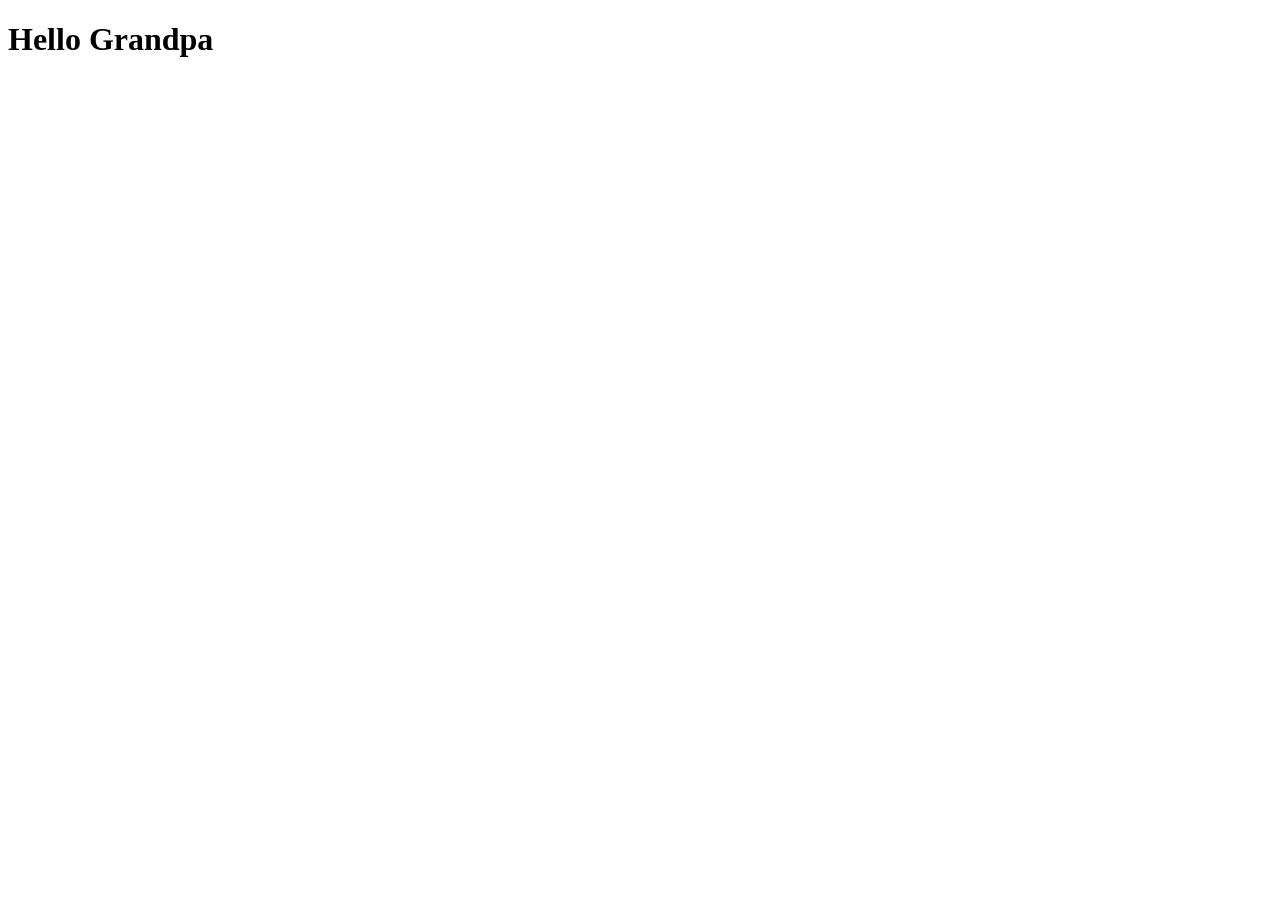
==== grandpa/index.html @ 9c37d734 "Initial setup" ====
<!DOCTYPE html>
<html lang="en">
<head>
    <meta charset="UTF-8">
    <meta name="viewport" content="width=device-width, initial-scale=1.0">
    <title>Happy 80th Birthday</title>

    <!-- Link Preview-->
    <meta property="og:title" content="Happy 80th, Grandpa">
    <meta property="og:description" content="A birthday card from Maia">
    <meta property="og:image" content="https://YOUR-USERNAME.github.io/happy-80/grandpa/preview.png">
    <meta property="og:type" content="website">
    <body>
      <h1>Hello Grandpa</h1>
    </body>
</head>
</html>
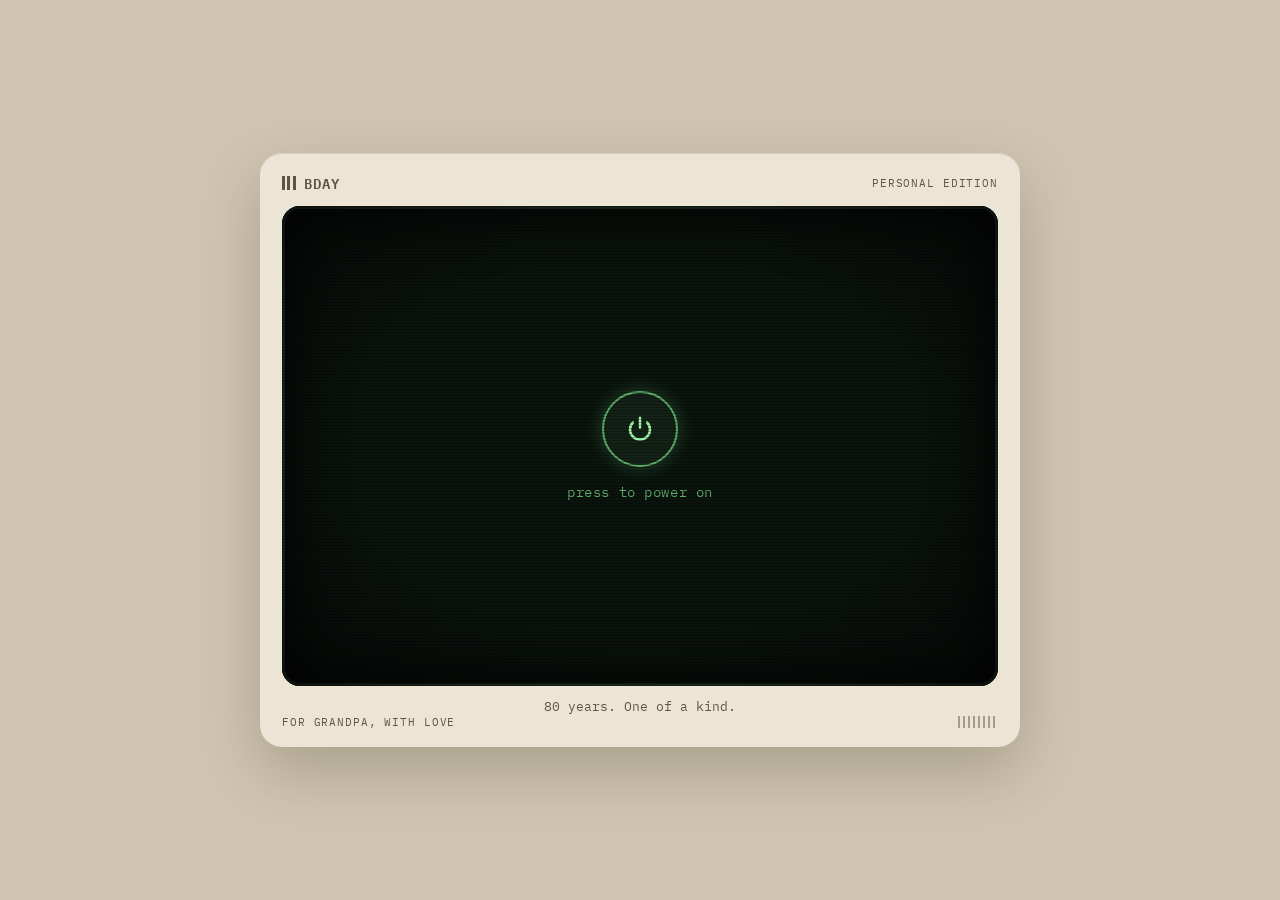
==== commit ea21e2e3: "feat(grandpa): add CRT case css layout and power-on animation" ====
--- a/grandpa/index.html
+++ b/grandpa/index.html
@@ -1,17 +1,60 @@
 <!DOCTYPE html>
+<!--
+  Hi Grandpa. Yes, I wrote this for you, from scratch.
+  Happy 80th. Love, Maia
+-->
 <html lang="en">
 <head>
-    <meta charset="UTF-8">
-    <meta name="viewport" content="width=device-width, initial-scale=1.0">
-    <title>Happy 80th Birthday</title>
+  <meta charset="UTF-8">
+  <meta name="viewport" content="width=device-width, initial-scale=1.0, viewport-fit=cover">
+  <title>Happy 80th, Grandpa</title>
 
-    <!-- Link Preview-->
-    <meta property="og:title" content="Happy 80th, Grandpa">
-    <meta property="og:description" content="A birthday card from Maia">
-    <meta property="og:image" content="https://YOUR-USERNAME.github.io/happy-80/grandpa/preview.png">
-    <meta property="og:type" content="website">
-    <body>
-      <h1>Hello Grandpa</h1>
-    </body>
+  <!-- Link preview when texted -->
+  <meta property="og:title" content="Happy 80th, Grandpa">
+  <meta property="og:description" content="A birthday card from Maia">
+  <meta property="og:image" content="https://maiakbard.github.io/happy-80/grandpa/preview.png">
+  <meta property="og:type" content="website">
+
+  <link rel="preconnect" href="https://fonts.googleapis.com">
+  <link rel="preconnect" href="https://fonts.gstatic.com" crossorigin>
+  <link href="https://fonts.googleapis.com/css2?family=IBM+Plex+Mono:wght@400;600&display=swap" rel="stylesheet">
+  <link rel="stylesheet" href="styles.css">
 </head>
+<body>
+  <main class="case">
+    <header class="case-top">
+      <span class="brand"><span class="brand-mark" aria-hidden="true"></span>BDAY</span>
+      <span class="edition">PERSONAL EDITION</span>
+    </header>
+
+    <section class="screen" id="screen">
+      <div class="display" id="display">
+        <div class="screen-bar">
+          <span>BDAY-OS / 8.0</span>
+        </div>
+        <div class="terminal" id="terminal" aria-live="polite"></div>
+      </div>
+
+      <div class="power" id="power">
+        <button class="power-btn" id="power-btn" aria-label="Power on">
+          <svg viewBox="0 0 24 24" width="30" height="30" aria-hidden="true">
+            <path d="M12 3v8" />
+            <path d="M6.3 6.8a8 8 0 1 0 11.4 0" />
+          </svg>
+        </button>
+        <p>press to power on</p>
+      </div>
+    </section>
+
+    <footer class="case-bottom">
+      <p class="tagline">80 years. One of a kind.</p>
+      <div class="case-foot">
+        <span>FOR GRANDPA, WITH LOVE</span>
+        <span class="vents" aria-hidden="true"></span>
+      </div>
+    </footer>
+  </main>
+
+  <script src="main.js"></script>
+</body>
 </html>
--- a/grandpa/styles.css
+++ b/grandpa/styles.css
@@ -0,0 +1,256 @@
+/* Design tokens */
+:root {
+  --desk: #cfc5b1;          /* page background */
+  --case: #ece5d6;          /* beige computer case */
+  --case-edge: #d8cfbc;
+  --case-ink: #5c5546;      /* text printed on the case */
+  --glass: #0b130d;         /* dark CRT glass */
+  --phosphor: #9df5a8;      /* green text */
+  --phosphor-dim: #5fae6b;
+  --amber: #f3c56b;         /* warnings */
+  --glow: rgba(120, 255, 150, 0.45);
+  --mono: "IBM Plex Mono", ui-monospace, "SF Mono", Menlo, Consolas, monospace;
+}
+
+* { box-sizing: border-box; }
+
+/* make the `hidden` attribute always win, even over display: flex */
+[hidden] { display: none !important; }
+
+html, body { height: 100%; }
+
+body {
+  margin: 0;
+  background: var(--desk);
+  font-family: var(--mono);
+  color: var(--case-ink);
+  display: flex;
+  justify-content: center;
+  -webkit-tap-highlight-color: transparent;
+}
+
+/* The beige computer case */
+.case {
+  width: 100%;
+  max-width: 760px;
+  min-height: 100vh;
+  min-height: 100dvh;       /* handles phone browser toolbars */
+  background: var(--case);
+  display: flex;
+  flex-direction: column;
+  gap: 12px;
+  padding: max(14px, env(safe-area-inset-top)) 14px max(14px, env(safe-area-inset-bottom));
+  box-shadow: inset 0 0 0 1px var(--case-edge);
+}
+
+@media (min-width: 700px) {
+  body { align-items: center; padding: 32px 16px; }
+  .case {
+    min-height: 0;
+    border-radius: 22px;
+    padding: 18px 22px;
+    box-shadow: 0 1px 0 var(--case-edge) inset, 0 24px 60px rgba(60, 50, 30, 0.25);
+  }
+}
+
+.case-top,
+.case-foot {
+  display: flex;
+  justify-content: space-between;
+  align-items: center;
+  font-size: 11px;
+  letter-spacing: 0.08em;
+}
+
+.brand {
+  display: flex;
+  align-items: center;
+  gap: 8px;
+  font-weight: 600;
+  font-size: 14px;
+}
+
+/* little "logo": three bars */
+.brand-mark {
+  width: 14px;
+  height: 14px;
+  background: linear-gradient(90deg,
+    var(--case-ink) 0 3px, transparent 3px 5.5px,
+    var(--case-ink) 5.5px 8.5px, transparent 8.5px 11px,
+    var(--case-ink) 11px 14px);
+}
+
+.tagline {
+  margin: 0;
+  text-align: center;
+  font-size: 13px;
+}
+
+.vents {
+  width: 40px;
+  height: 12px;
+  background: repeating-linear-gradient(90deg, var(--case-ink) 0 1.5px, transparent 1.5px 5px);
+  opacity: 0.5;
+}
+
+/* The CRT screen */
+.screen {
+  position: relative;
+  flex: 1;
+  min-height: 460px;
+  background: var(--glass);
+  border-radius: 18px;
+  overflow: hidden;
+  box-shadow:
+    inset 0 0 0 3px #1c2a1f,
+    inset 0 0 60px rgba(0, 0, 0, 0.9);
+}
+
+@media (min-width: 700px) {
+  .screen { min-height: 480px; }
+}
+
+/* scan lines + curved-glass vignette, drawn on top of everything */
+.screen::before,
+.screen::after {
+  content: "";
+  position: absolute;
+  inset: 0;
+  pointer-events: none;   /* taps go straight through to the buttons */
+  z-index: 5;
+}
+
+.screen::before {
+  background: repeating-linear-gradient(
+    to bottom,
+    rgba(0, 0, 0, 0.28) 0 1px,
+    transparent 1px 3px
+  );
+}
+
+.screen::after {
+  background: radial-gradient(ellipse at center, transparent 55%, rgba(0, 0, 0, 0.55) 100%);
+  animation: flicker 4s infinite;
+}
+
+@keyframes flicker {
+  0%, 100% { opacity: 1; }
+  47% { opacity: 0.92; }
+  50% { opacity: 1; }
+  52% { opacity: 0.95; }
+}
+
+/* everything that "turns on" lives in .display */
+.display {
+  position: absolute;
+  inset: 0;
+  padding: 16px 18px;
+  display: flex;
+  flex-direction: column;
+  gap: 14px;
+  color: var(--phosphor);
+  text-shadow: 0 0 6px var(--glow);
+  visibility: hidden;      /* off until the power button is pressed */
+}
+
+.display.on {
+  visibility: visible;
+  animation: crt-on 0.9s ease-out both;
+}
+
+/* classic CRT power-on: dot -> thin line -> full screen */
+@keyframes crt-on {
+  0%   { transform: scale(0, 0.006); background-color: #e8ffec; }
+  35%  { transform: scale(1, 0.006); background-color: #e8ffec; }
+  60%  { transform: scale(1, 1);     background-color: rgba(157, 245, 168, 0.25); }
+  100% { transform: scale(1, 1);     background-color: rgba(157, 245, 168, 0); }
+}
+
+.screen-bar {
+  display: flex;
+  justify-content: space-between;
+  align-items: center;
+  font-size: 11px;
+  color: var(--phosphor-dim);
+  letter-spacing: 0.06em;
+}
+
+.terminal {
+  flex: 1;
+  font-size: 16px;
+  line-height: 1.55;
+  white-space: pre-wrap;
+  word-break: break-word;
+  overflow-y: auto;
+}
+
+/* blinking block cursor */
+.cursor {
+  display: inline-block;
+  width: 0.6em;
+  height: 1.05em;
+  vertical-align: text-bottom;
+  background: var(--phosphor);
+  box-shadow: 0 0 8px var(--glow);
+  animation: blink 1.06s steps(1) infinite;
+}
+
+@keyframes blink {
+  50% { opacity: 0; }
+}
+
+/* Power button */
+.power {
+  position: absolute;
+  inset: 0;
+  display: flex;
+  flex-direction: column;
+  align-items: center;
+  justify-content: center;
+  gap: 16px;
+  color: var(--phosphor-dim);
+  font-size: 14px;
+  letter-spacing: 0.04em;
+}
+
+.power p { margin: 0; }
+
+.power-btn {
+  width: 76px;
+  height: 76px;
+  border-radius: 50%;
+  border: 2px solid var(--phosphor-dim);
+  background: rgba(157, 245, 168, 0.06);
+  color: var(--phosphor);
+  display: grid;
+  place-items: center;
+  cursor: pointer;
+  box-shadow: 0 0 18px rgba(120, 255, 150, 0.25);
+  animation: breathe 2.4s ease-in-out infinite;
+}
+
+.power-btn svg {
+  fill: none;
+  stroke: currentColor;
+  stroke-width: 2;
+  stroke-linecap: round;
+}
+
+.power-btn:focus-visible {
+  outline: 2px solid var(--phosphor);
+  outline-offset: 4px;
+}
+
+/* gentle glow so the eye goes straight to it */
+@keyframes breathe {
+  0%, 100% { box-shadow: 0 0 12px rgba(120, 255, 150, 0.2); }
+  50%      { box-shadow: 0 0 26px rgba(120, 255, 150, 0.5); }
+}
+
+/* Accessibility: less motion if the phone asks for it */
+@media (prefers-reduced-motion: reduce) {
+  *, *::before, *::after {
+    animation-duration: 0.01ms !important;
+    animation-iteration-count: 1 !important;
+  }
+}
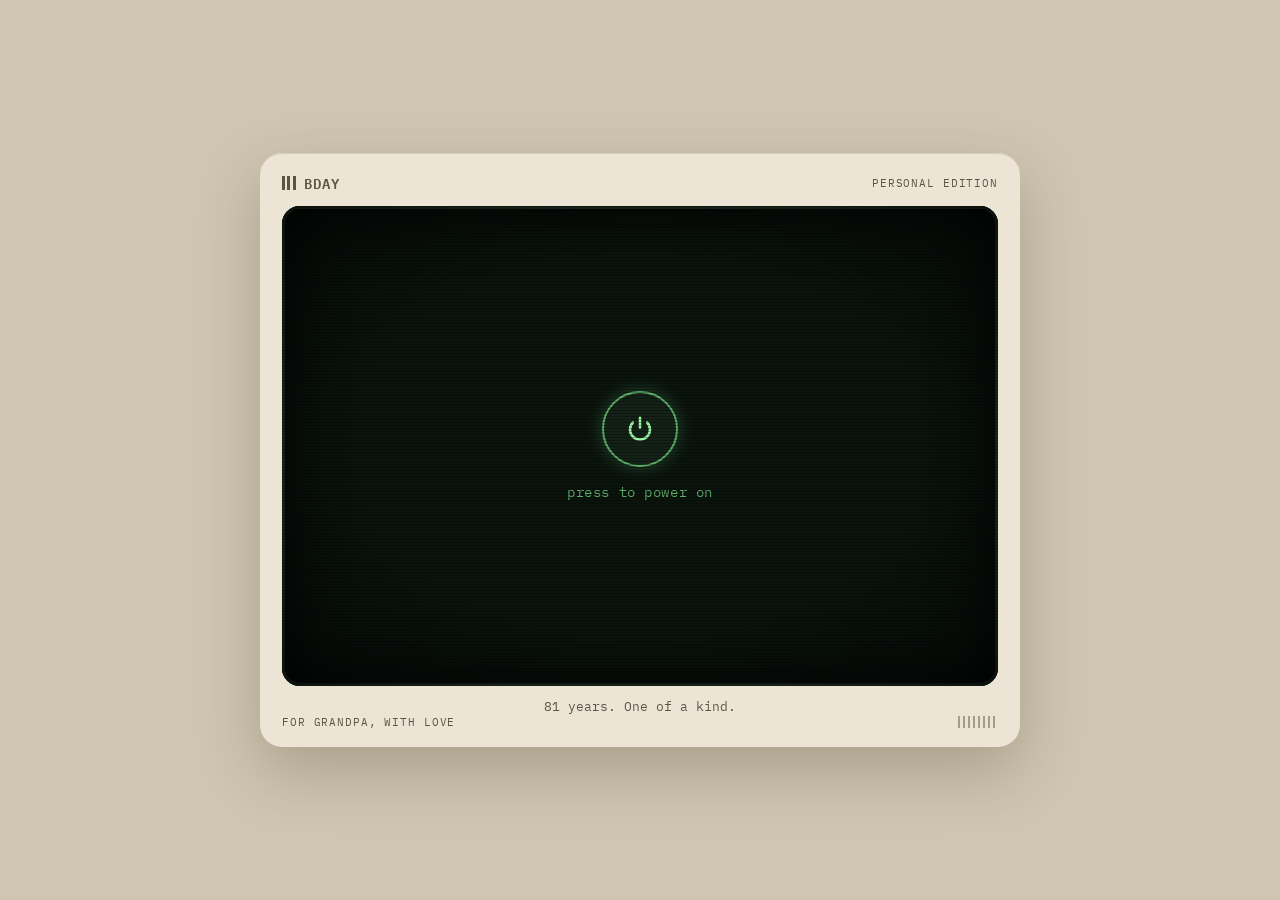
==== commit 05745a08: "feat(grandpa): update card for 81st birthday" ====
--- a/grandpa/index.html
+++ b/grandpa/index.html
@@ -1,16 +1,16 @@
 <!DOCTYPE html>
 <!--
   Hi Grandpa. Yes, I wrote this for you, from scratch.
-  Happy 80th. Love, Maia
+  Happy 81st. Love, Maia
 -->
 <html lang="en">
 <head>
   <meta charset="UTF-8">
   <meta name="viewport" content="width=device-width, initial-scale=1.0, viewport-fit=cover">
-  <title>Happy 80th, Grandpa</title>
+  <title>Happy 81st, Grandpa</title>
 
   <!-- Link preview when texted -->
-  <meta property="og:title" content="Happy 80th, Grandpa">
+  <meta property="og:title" content="Happy 81st, Grandpa">
   <meta property="og:description" content="A birthday card from Maia">
   <meta property="og:image" content="https://maiakbard.github.io/happy-80/grandpa/preview.png">
   <meta property="og:type" content="website">
@@ -30,7 +30,8 @@
     <section class="screen" id="screen">
       <div class="display" id="display">
         <div class="screen-bar">
-          <span>BDAY-OS / 8.0</span>
+          <span>BDAY-OS / 8.1</span>
+          <button class="mute" id="mute" aria-pressed="false">sound on</button>
         </div>
         <div class="terminal" id="terminal" aria-live="polite"></div>
       </div>
@@ -44,10 +45,19 @@
         </button>
         <p>press to power on</p>
       </div>
+
+      <button class="skip" id="skip" hidden>skip</button>
     </section>
 
+    <nav class="commands" id="commands" aria-label="Commands" hidden>
+      <button data-cmd="wish">wish</button>
+      <button data-cmd="cake">cake</button>
+      <button data-cmd="about">about</button>
+      <button data-cmd="help">help</button>
+    </nav>
+
     <footer class="case-bottom">
-      <p class="tagline">80 years. One of a kind.</p>
+      <p class="tagline">81 years. One of a kind.</p>
       <div class="case-foot">
         <span>FOR GRANDPA, WITH LOVE</span>
         <span class="vents" aria-hidden="true"></span>
--- a/grandpa/styles.css
+++ b/grandpa/styles.css
@@ -177,6 +177,7 @@
 
 .terminal {
   flex: 1;
+  min-height: 0;
   font-size: 16px;
   line-height: 1.55;
   white-space: pre-wrap;
@@ -253,4 +254,359 @@
     animation-duration: 0.01ms !important;
     animation-iteration-count: 1 !important;
   }
-}+}
+
+/* Boot sequence */
+.line { display: block; min-height: 1.55em; }
+.title { font-weight: 600; font-size: 20px; }
+.dim { color: var(--phosphor-dim); }
+.ok { color: #d4ffd9; }
+.warn { color: var(--amber); text-shadow: 0 0 6px rgba(243, 197, 107, 0.45); }
+
+.skip {
+  position: absolute;
+  right: 14px;
+  bottom: 14px;
+  z-index: 6;               /* sits above the scan lines */
+  min-width: 64px;
+  min-height: 44px;         /* comfortable tap size */
+  padding: 0 14px;
+  font: inherit;
+  font-size: 14px;
+  color: var(--phosphor);
+  background: rgba(157, 245, 168, 0.08);
+  border: 1px solid var(--phosphor-dim);
+  border-radius: 8px;
+  cursor: pointer;
+}
+
+.skip:focus-visible {
+  outline: 2px solid var(--phosphor);
+  outline-offset: 3px;
+}
+
+/* Cake scene */
+.scene {
+  display: flex;
+  flex-direction: column;
+  align-items: center;
+  gap: 18px;
+  margin: 8px 0 12px;
+}
+
+/* side by side on a computer screen */
+@media (min-width: 700px) {
+  .scene {
+    flex-direction: row;
+    justify-content: space-around;
+    align-items: center;
+  }
+}
+
+.headline {
+  text-align: center;
+  font-size: clamp(28px, 9vw, 40px);
+  font-weight: 600;
+  line-height: 1.2;
+  letter-spacing: 0.06em;
+  text-shadow: 0 0 10px var(--glow), 0 0 24px rgba(120, 255, 150, 0.25);
+}
+
+.cake {
+  display: flex;
+  flex-direction: column;
+  align-items: center;
+  gap: 6px;
+  font-size: 14px;
+}
+
+.cake-art {
+  margin: 0;
+  font: inherit;
+  line-height: 1.25;
+}
+
+.candles {
+  display: flex;
+  justify-content: center;
+  margin-bottom: -6px;        /* candles sit right on the frosting */
+}
+
+.candle {
+  position: relative;
+  width: 29px;                /* tall tap area, bigger than it looks */
+  padding: 10px 0 0;
+  font: inherit;
+  font-size: 16px;
+  line-height: 1;
+  color: var(--phosphor);
+  background: none;
+  border: 0;
+  cursor: pointer;
+  display: flex;
+  flex-direction: column;
+  align-items: center;
+  text-shadow: inherit;
+}
+
+.candle:focus-visible {
+  outline: 2px solid var(--phosphor);
+  outline-offset: 2px;
+  border-radius: 6px;
+}
+
+.flame {
+  color: var(--amber);
+  text-shadow: 0 0 8px rgba(243, 197, 107, 0.8);
+  animation: flame 0.9s ease-in-out infinite alternate;
+  animation-delay: var(--delay);
+}
+
+@keyframes flame {
+  0%   { transform: translateX(-1px) scaleY(1);    opacity: 1; }
+  50%  { transform: translateX(1px)  scaleY(1.12); opacity: 0.8; }
+  100% { transform: translateX(0)    scaleY(0.92); opacity: 1; }
+}
+
+.candle.out { cursor: default; }
+.candle.out .flame { visibility: hidden; }   /* keeps its space so nothing jumps */
+
+/* smoke wisps */
+.wisp {
+  position: absolute;
+  left: 50%;
+  top: 6px;
+  color: var(--phosphor-dim);
+  pointer-events: none;
+  opacity: 0;
+  animation: wisp 1.2s ease-out forwards;
+}
+
+@keyframes wisp {
+  0%   { transform: translate(-50%, 0); opacity: 0.9; }
+  100% { transform: translate(calc(-50% + var(--dx)), calc(-1 * var(--rise))); opacity: 0; }
+}
+
+.counter {
+  margin-top: 6px;
+  font-size: 18px;
+  font-variant-numeric: tabular-nums;   /* digits don't wiggle while counting */
+}
+
+.caption { font-size: 13px; }
+.hint { color: var(--phosphor); opacity: 0.85; }
+
+/* Commands, mute, wish/about screens */
+.big { font-size: 20px; font-weight: 600; }
+
+.block {
+  margin: 4px 0 8px;
+  font: inherit;
+  line-height: 1.15;
+}
+
+.heart {
+  color: #ffb3a7;
+  text-shadow: 0 0 8px rgba(255, 140, 120, 0.5);
+}
+
+/* the candles glow a little brighter until the first one is tapped */
+.candles.nudge .flame {
+  text-shadow: 0 0 10px rgba(243, 197, 107, 1), 0 0 22px rgba(243, 197, 107, 0.6);
+}
+
+.mute {
+  min-height: 32px;
+  padding: 0 10px;
+  font: inherit;
+  font-size: 11px;
+  letter-spacing: 0.06em;
+  color: var(--phosphor-dim);
+  background: rgba(157, 245, 168, 0.06);
+  border: 1px solid rgba(95, 174, 107, 0.5);
+  border-radius: 6px;
+  cursor: pointer;
+}
+
+.mute:focus-visible,
+.commands button:focus-visible {
+  outline: 2px solid var(--phosphor);
+  outline-offset: 2px;
+}
+
+/* beige keycaps under the screen */
+.commands {
+  display: grid;
+  grid-template-columns: repeat(4, minmax(0, 1fr));
+  gap: 8px;
+}
+
+.commands button {
+  min-height: 50px;
+  font: inherit;
+  font-size: 15px;
+  color: var(--case-ink);
+  background: #f7f2e7;
+  border: 1px solid #cbbfa6;
+  border-bottom-width: 4px;     /* gives it a chunky keyboard-key look */
+  border-radius: 9px;
+  cursor: pointer;
+}
+
+.commands button:active {
+  transform: translateY(2px);
+  border-bottom-width: 2px;
+}
+
+.commands button.active {
+  background: #d3e6cc;
+  border-color: #9fbf95;
+}
+
+/* Microphone */
+.choice {
+  display: flex;
+  flex-direction: column;
+  align-items: center;
+  gap: 8px;
+  margin-top: 4px;
+}
+
+.prompt {
+  color: var(--phosphor);
+  font-size: 14px;
+  text-align: center;
+}
+
+.choice-buttons {
+  display: flex;
+  gap: 10px;
+  align-items: center;
+}
+
+.mic-btn,
+.tap-btn {
+  min-height: 46px;
+  padding: 0 20px;
+  font: inherit;
+  font-size: 15px;
+  color: var(--phosphor);
+  text-shadow: inherit;
+  border-radius: 8px;
+  cursor: pointer;
+}
+
+/* the main choice: solid and glowing */
+.mic-btn {
+  background: rgba(157, 245, 168, 0.12);
+  border: 1px solid var(--phosphor);
+  animation: breathe 2.4s ease-in-out infinite;
+}
+
+/* the backup choice: quieter */
+.tap-btn {
+  min-height: 46px;
+  padding: 0 14px;
+  font-size: 13px;
+  color: var(--phosphor-dim);
+  background: none;
+  border: 1px dashed rgba(95, 174, 107, 0.6);
+}
+
+.mic-btn:focus-visible,
+.tap-btn:focus-visible {
+  outline: 2px solid var(--phosphor);
+  outline-offset: 2px;
+}
+
+.meter {
+  font-size: 16px;
+  white-space: pre;
+}
+
+/* flames lean away as he blows. `translate` stacks on top of the flicker animation */
+.candles .flame {
+  translate: calc(var(--wind, 0) * 6px) 0;
+  transition: translate 0.08s linear;
+}
+
+/* Shorter phones: tighten the cake screen so it all fits */
+@media (max-height: 760px) and (max-width: 699px) {
+  .display { padding: 12px 14px; gap: 8px; }
+  .scene { gap: 10px; margin: 2px 0 6px; }
+  .headline { font-size: 26px; line-height: 1.1; }
+  .cake { font-size: 12.5px; gap: 4px; }
+  .candle { padding-top: 6px; }
+  .counter { font-size: 16px; margin-top: 2px; }
+  .choice { gap: 6px; }
+}
+
+/* Make a wish */
+.wish-form {
+  display: flex;
+  flex-direction: column;
+  gap: 8px;
+  margin-top: 4px;
+}
+
+.wish-label { color: var(--phosphor); }
+
+.wish-row {
+  display: flex;
+  gap: 8px;
+}
+
+#wish-input {
+  flex: 1;
+  min-width: 0;
+  min-height: 46px;
+  padding: 0 12px;
+  font: inherit;
+  font-size: 16px;          /* 16px or bigger stops iPhones from zooming in */
+  color: var(--phosphor);
+  caret-color: var(--phosphor);
+  text-shadow: inherit;
+  background: rgba(157, 245, 168, 0.06);
+  border: 1px solid var(--phosphor-dim);
+  border-radius: 8px;
+}
+
+#wish-input::placeholder { color: var(--phosphor-dim); opacity: 0.7; }
+
+#wish-input:focus {
+  outline: none;
+  border-color: var(--phosphor);
+  box-shadow: 0 0 0 2px rgba(157, 245, 168, 0.25);
+}
+
+.wish-send {
+  min-height: 46px;
+  padding: 0 18px;
+  font: inherit;
+  font-size: 15px;
+  color: var(--phosphor);
+  text-shadow: inherit;
+  background: rgba(157, 245, 168, 0.12);
+  border: 1px solid var(--phosphor);
+  border-radius: 8px;
+  cursor: pointer;
+}
+
+.wish-send:focus-visible {
+  outline: 2px solid var(--phosphor);
+  outline-offset: 2px;
+}
+
+.wish-error {
+  min-height: 1.2em;
+  font-size: 13px;
+  color: var(--amber);
+}
+
+/* The little candle "to grow on" (1 year) */
+.candle.little {
+  width: 24px;
+  font-size: 12px;
+  padding-top: 18px;        /* shorter, so it sits lower than the big ones */
+}
+
